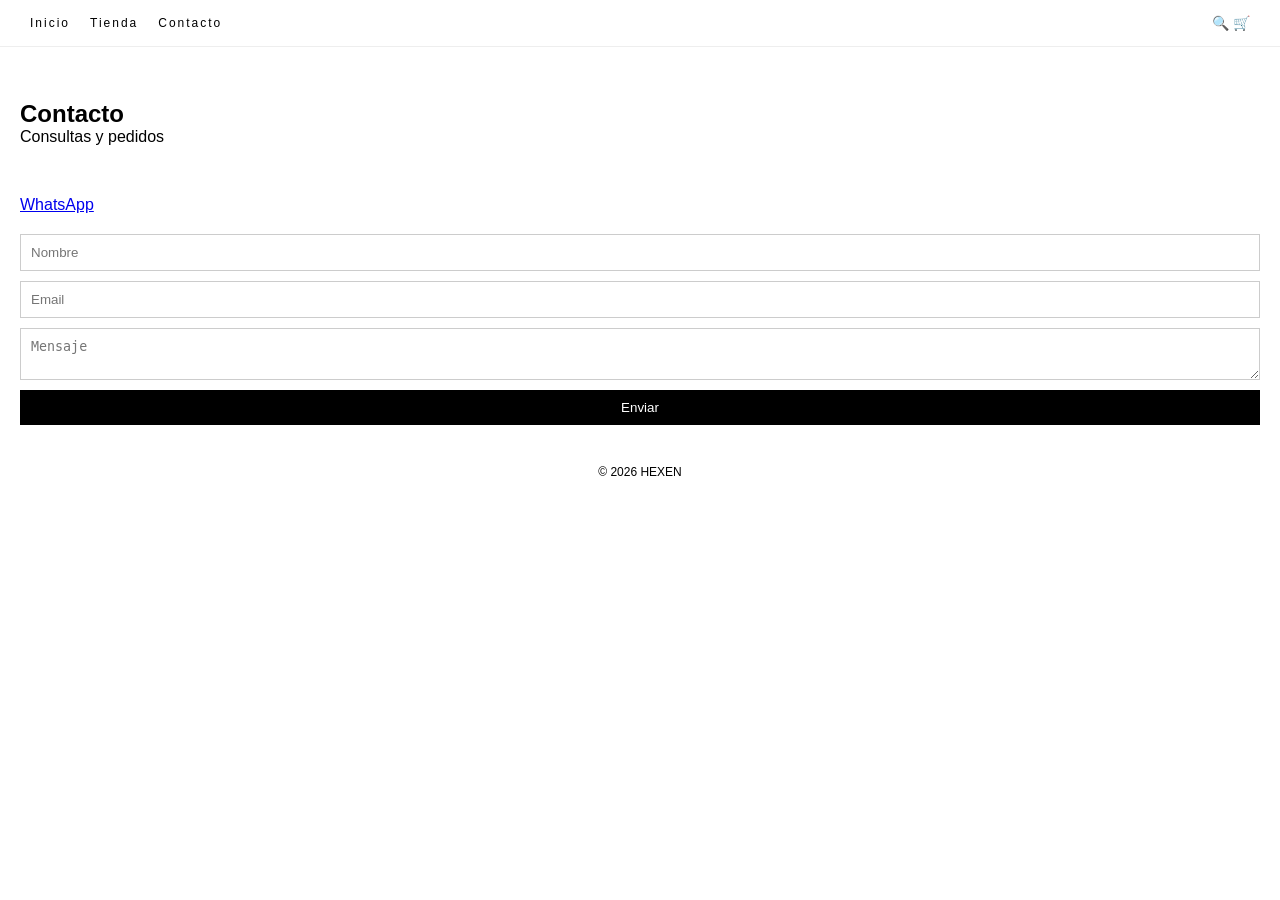
==== contacto.html @ e0e61170 "cambios a hexentienda" ====
<!DOCTYPE html>
<html lang="es">
<head>
<meta charset="UTF-8">
<meta name="viewport" content="width=device-width, initial-scale=1.0">
<title>Contacto | HEXEN</title>

<link rel="stylesheet" href="styles.css">
</head>

<body>

<nav class="navbar">
  <div class="nav-left">
    <a href="index.html">Inicio</a>
    <a href="tienda.html">Tienda</a>
    <a href="contacto.html">Contacto</a>
  </div>
  <div class="nav-right">
    🔍 🛒
  </div>
</nav>

<section class="contacto-hero">
  <h1>Contacto</h1>
  <p>Consultas y pedidos</p>
</section>

<section class="contacto-box">

  <a href="https://wa.me/5492216176827">WhatsApp</a>

  <form class="formulario">
    <input type="text" placeholder="Nombre">
    <input type="email" placeholder="Email">
    <textarea placeholder="Mensaje"></textarea>
    <button>Enviar</button>
  </form>

</section>

<footer>© 2026 HEXEN</footer>

</body>
</html>
---- styles.css ----
/* RESET */
* {
  margin: 0;
  padding: 0;
  box-sizing: border-box;
}

body {
  font-family: 'Montserrat', Arial, sans-serif;
  background: white;
  color: black;
}

/* NAVBAR PRO */
.navbar {
  display: flex;
  justify-content: space-between;
  align-items: center;
  padding: 15px 30px;
  position: fixed;
  width: 100%;
  top: 0;
  background: white;
  z-index: 1000;
  border-bottom: 1px solid #eee;
}

.nav-left {
  display: flex;
  gap: 20px;
}

.nav-left a {
  text-decoration: none;
  color: black;
  font-size: 12px;
  letter-spacing: 2px;
}

.nav-right {
  display: flex;
  gap: 15px;
  font-size: 14px;
}

/* HERO */
.hero {
  position: relative;
  height: 90vh;
  margin-top: 60px;
}

.hero-img {
  width: 100%;
  height: 100%;
  object-fit: cover;
}

.hero::before {
  content: "";
  position: absolute;
  inset: 0;
  background: rgba(255,255,255,0.3);
}

.logo-home {
  position: absolute;
  top: 20px;
  left: 50%;
  transform: translateX(-50%);
  height: 50px;
  z-index: 3;
}

.hero-texto {
  position: absolute;
  top: 60%;
  left: 50%;
  transform: translate(-50%, -50%);
  text-align: center;
  z-index: 2;
  width: 80%;
}

.hero-texto h1 {
  font-size: 20px;
  margin-bottom: 10px;
}

.hero-texto li,
.descripcion {
  font-size: 12px;
}

/* INTRO */
.intro {
  padding: 60px 30px;
}

.intro h2 {
  font-size: 28px;
  margin-bottom: 10px;
}

.intro h3 {
  font-size: 18px;
  margin-bottom: 20px;
}

/* GRID PRO TIENDA */
.grid {
  display: grid;
  grid-template-columns: repeat(2, 1fr);
  gap: 8px;
  padding: 20px;
}

.card {
  aspect-ratio: 3/4;
  overflow: hidden;
  position: relative;
  cursor: pointer;
}

.card img {
  width: 100%;
  height: 100%;
  object-fit: cover;
  transition: transform 0.4s ease;
}

.card:hover img {
  transform: scale(1.05);
}

/* INFO PRODUCTO */
.card-info {
  position: absolute;
  bottom: 0;
  width: 100%;
  background: rgba(255,255,255,0.8);
  padding: 5px;
  font-size: 11px;
  text-align: center;
}

/* TITULOS */
.titulo {
  padding: 20px;
  font-size: 20px;
}

.subtitulo {
  padding: 0 20px;
  margin-top: 20px;
}

/* CONTACTO */
.contacto-hero {
  padding: 100px 20px 30px;
}

.contacto-box {
  padding: 20px;
}

.formulario {
  display: flex;
  flex-direction: column;
  gap: 10px;
  margin-top: 20px;
}

.formulario input,
.formulario textarea {
  padding: 10px;
  border: 1px solid #ccc;
}

button {
  padding: 10px;
  background: black;
  color: white;
  border: none;
}

/* FOOTER */
footer {
  text-align: center;
  padding: 20px;
  font-size: 12px;
}

/* MOBILE */
@media (max-width: 768px) {

  .nav-left a {
    font-size: 10px;
  }

  .hero {
    height: 60vh;
  }

  .grid {
    gap: 6px;
    padding: 10px;
  }

}
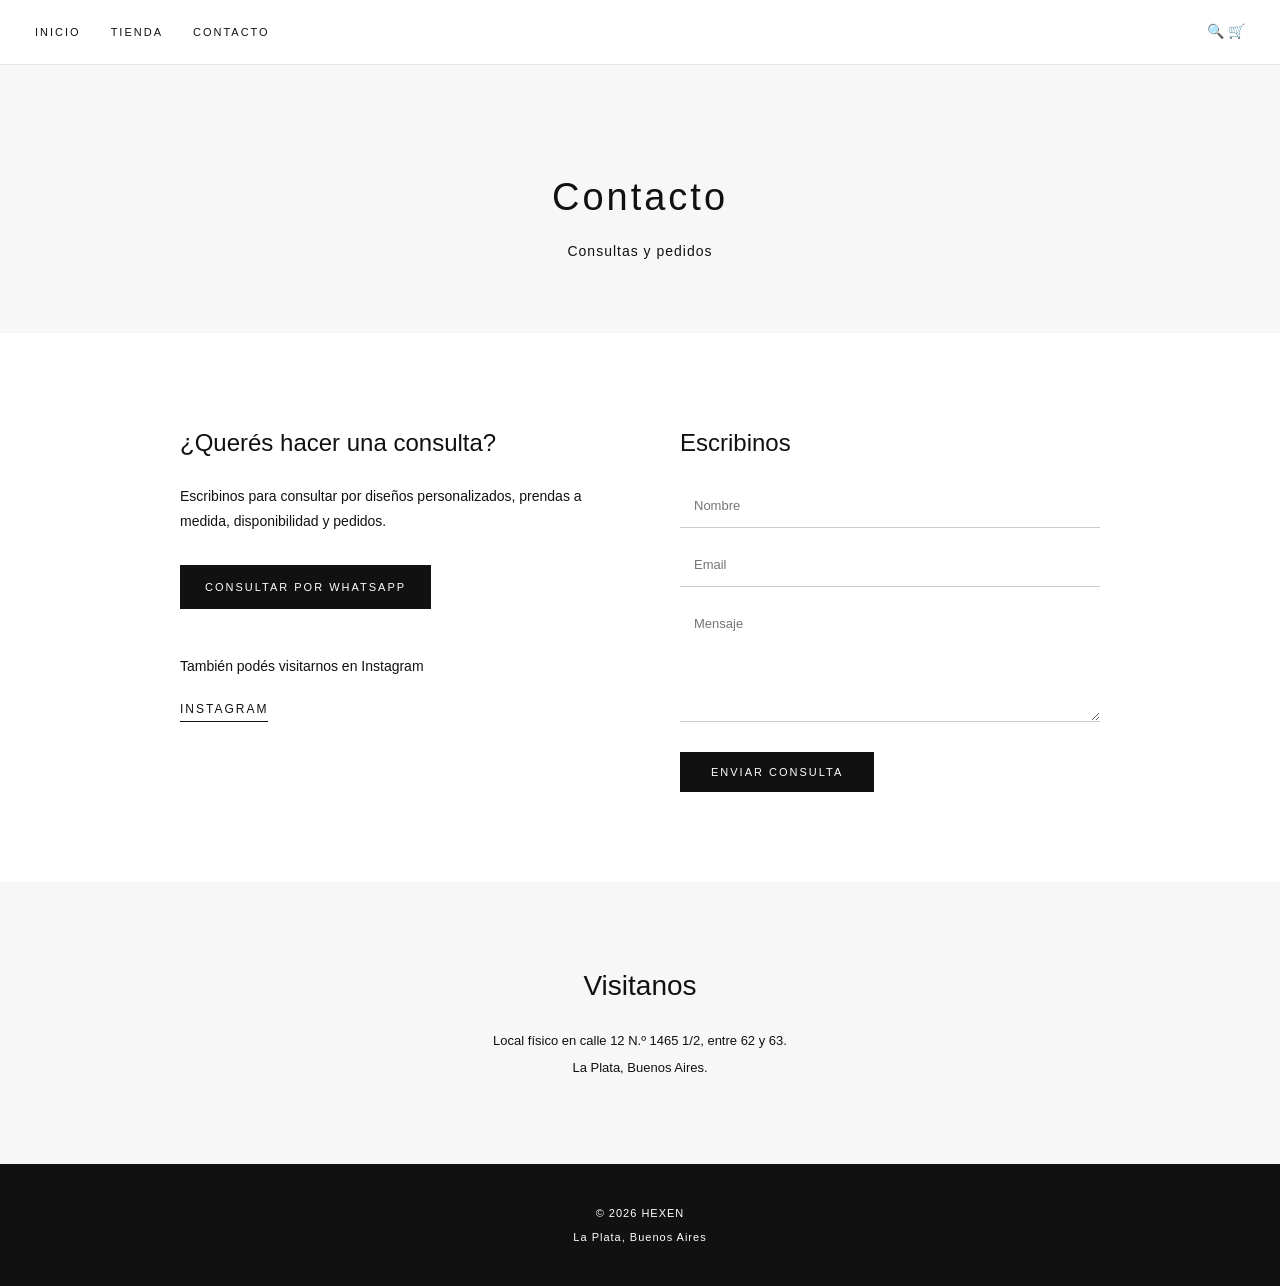
==== commit 87096a3a: "cambios en contacto" ====
--- a/contacto.html
+++ b/contacto.html
@@ -1,45 +1,199 @@
 <!DOCTYPE html>
 <html lang="es">
+
 <head>
-<meta charset="UTF-8">
-<meta name="viewport" content="width=device-width, initial-scale=1.0">
-<title>Contacto | HEXEN</title>
 
-<link rel="stylesheet" href="styles.css">
+  <meta charset="UTF-8">
+
+  <meta name="viewport" content="width=device-width, initial-scale=1.0">
+
+  <title>Contacto | HEXEN</title>
+
+  <meta
+    name="description"
+    content="Contactá con HEXEN para realizar consultas sobre diseños personalizados, prendas a medida y pedidos."
+  >
+
+  <link rel="stylesheet" href="styles.css">
+
 </head>
+
 
 <body>
 
-<nav class="navbar">
-  <div class="nav-left">
-    <a href="index.html">Inicio</a>
-    <a href="tienda.html">Tienda</a>
-    <a href="contacto.html">Contacto</a>
-  </div>
-  <div class="nav-right">
-    🔍 🛒
-  </div>
-</nav>
 
-<section class="contacto-hero">
-  <h1>Contacto</h1>
-  <p>Consultas y pedidos</p>
-</section>
+  <!-- =========================
+       NAVEGACIÓN
+  ========================= -->
 
-<section class="contacto-box">
+  <nav class="navbar">
 
-  <a href="https://wa.me/5492216176827">WhatsApp</a>
+    <div class="nav-left">
 
-  <form class="formulario">
-    <input type="text" placeholder="Nombre">
-    <input type="email" placeholder="Email">
-    <textarea placeholder="Mensaje"></textarea>
-    <button>Enviar</button>
-  </form>
+      <a href="index.html">Inicio</a>
 
-</section>
+      <a href="tienda.html">Tienda</a>
 
-<footer>© 2026 HEXEN</footer>
+      <a href="contacto.html">Contacto</a>
+
+    </div>
+
+
+    <div class="nav-right">
+
+      🔍 🛒
+
+    </div>
+
+  </nav>
+
+
+
+  <!-- =========================
+       ENCABEZADO
+  ========================= -->
+
+  <section class="contacto-hero">
+
+    <h1>Contacto</h1>
+
+    <p>
+      Consultas y pedidos
+    </p>
+
+  </section>
+
+
+
+  <!-- =========================
+       CONTACTO
+  ========================= -->
+
+  <section class="contacto-box">
+
+
+    <div class="contacto-info">
+
+      <h2>¿Querés hacer una consulta?</h2>
+
+      <p>
+        Escribinos para consultar por diseños personalizados,
+        prendas a medida, disponibilidad y pedidos.
+      </p>
+
+
+      <a
+        href="https://wa.me/5492216176827?text=Hola%20HEXEN%2C%20quiero%20hacer%20una%20consulta"
+        class="contacto-whatsapp"
+      >
+
+        Consultar por WhatsApp
+
+      </a>
+
+
+      <p class="instagram-text">
+
+        También podés visitarnos en Instagram
+
+      </p>
+
+
+      <a
+        href="https://www.instagram.com/hexentienda"
+        class="contacto-instagram"
+        target="_blank"
+        rel="noopener"
+      >
+
+        Instagram
+
+      </a>
+
+    </div>
+
+
+
+    <!-- FORMULARIO -->
+
+    <div class="contacto-formulario">
+
+      <h2>Escribinos</h2>
+
+
+      <form class="formulario">
+
+        <input
+          type="text"
+          placeholder="Nombre"
+          required
+        >
+
+
+        <input
+          type="email"
+          placeholder="Email"
+          required
+        >
+
+
+        <textarea
+          placeholder="Mensaje"
+          required
+        ></textarea>
+
+
+        <button type="submit">
+
+          Enviar consulta
+
+        </button>
+
+      </form>
+
+    </div>
+
+
+  </section>
+
+
+
+  <!-- =========================
+       UBICACIÓN
+  ========================= -->
+
+  <section class="ubicacion">
+
+    <h2>Visitanos</h2>
+
+    <p>
+      Local físico en calle 12 N.º 1465 1/2,
+      entre 62 y 63.
+    </p>
+
+    <p>
+      La Plata, Buenos Aires.
+    </p>
+
+  </section>
+
+
+
+  <!-- =========================
+       FOOTER
+  ========================= -->
+
+  <footer class="footer">
+
+    <p>© 2026 HEXEN</p>
+
+    <p>
+      La Plata, Buenos Aires
+    </p>
+
+  </footer>
+
 
 </body>
+
 </html>
--- a/styles.css
+++ b/styles.css
@@ -1,210 +1,989 @@
-/* RESET */
+/* =========================
+   RESET
+========================= */
+
 * {
   margin: 0;
   padding: 0;
   box-sizing: border-box;
 }
 
+html {
+  scroll-behavior: smooth;
+}
+
 body {
   font-family: 'Montserrat', Arial, sans-serif;
-  background: white;
-  color: black;
-}
-
-/* NAVBAR PRO */
+  background: #fff;
+  color: #111;
+  line-height: 1.7;
+}
+
+
+/* =========================
+   NAVEGACIÓN
+========================= */
+
 .navbar {
+  position: fixed;
+  top: 0;
+  left: 0;
+  width: 100%;
+  height: 65px;
+
   display: flex;
   justify-content: space-between;
   align-items: center;
-  padding: 15px 30px;
-  position: fixed;
-  width: 100%;
-  top: 0;
-  background: white;
+
+  padding: 0 35px;
+
+  background: rgba(255, 255, 255, 0.96);
+  border-bottom: 1px solid #e5e5e5;
+
   z-index: 1000;
-  border-bottom: 1px solid #eee;
 }
 
 .nav-left {
   display: flex;
-  gap: 20px;
+  gap: 30px;
 }
 
 .nav-left a {
+  color: #111;
   text-decoration: none;
-  color: black;
-  font-size: 12px;
+
+  font-size: 11px;
+  font-weight: 400;
   letter-spacing: 2px;
+  text-transform: uppercase;
+
+  transition: opacity 0.3s ease;
+}
+
+.nav-left a:hover {
+  opacity: 0.5;
 }
 
 .nav-right {
   display: flex;
   gap: 15px;
+
   font-size: 14px;
 }
 
-/* HERO */
+
+/* =========================
+   HERO
+========================= */
+
 .hero {
   position: relative;
+
+  width: 100%;
   height: 90vh;
-  margin-top: 60px;
+
+  margin-top: 65px;
+
+  overflow: hidden;
 }
 
 .hero-img {
   width: 100%;
   height: 100%;
+
   object-fit: cover;
-}
+  display: block;
+}
+
+
+/* Capa blanca muy suave */
 
 .hero::before {
   content: "";
+
   position: absolute;
   inset: 0;
-  background: rgba(255,255,255,0.3);
-}
+
+  background: rgba(255, 255, 255, 0.18);
+
+  z-index: 1;
+}
+
+
+/* LOGO */
 
 .logo-home {
   position: absolute;
-  top: 20px;
+
+  top: 25px;
   left: 50%;
+
   transform: translateX(-50%);
-  height: 50px;
+
+  height: 55px;
+  width: auto;
+
+  object-fit: contain;
+
   z-index: 3;
 }
+
+
+/* TEXTO HERO */
 
 .hero-texto {
   position: absolute;
-  top: 60%;
+
+  top: 58%;
   left: 50%;
+
   transform: translate(-50%, -50%);
+
+  width: min(700px, 85%);
+
   text-align: center;
+
   z-index: 2;
-  width: 80%;
 }
 
 .hero-texto h1 {
-  font-size: 20px;
-  margin-bottom: 10px;
-}
-
-.hero-texto li,
+  margin-bottom: 20px;
+
+  font-size: clamp(26px, 4vw, 48px);
+
+  font-weight: 400;
+  letter-spacing: 2px;
+
+  line-height: 1.2;
+}
+
 .descripcion {
-  font-size: 12px;
-}
-
-/* INTRO */
+  margin: 12px auto;
+
+  max-width: 600px;
+
+  font-size: 14px;
+  font-weight: 300;
+
+  line-height: 1.8;
+}
+
+
+/* =========================
+   BOTONES
+========================= */
+
+.btn {
+  display: inline-block;
+
+  margin-top: 25px;
+
+  padding: 12px 28px;
+
+  background: #111;
+  color: #fff;
+
+  text-decoration: none;
+
+  font-size: 11px;
+  letter-spacing: 2px;
+  text-transform: uppercase;
+
+  border: 1px solid #111;
+
+  transition: all 0.3s ease;
+}
+
+.btn:hover {
+  background: #fff;
+  color: #111;
+}
+
+
+/* =========================
+   INTRO
+========================= */
+
 .intro {
-  padding: 60px 30px;
+  max-width: 1000px;
+
+  margin: 0 auto;
+
+  padding: 100px 40px;
 }
 
 .intro h2 {
-  font-size: 28px;
-  margin-bottom: 10px;
+  margin-bottom: 15px;
+
+  font-size: 32px;
+  font-weight: 400;
+  letter-spacing: 1px;
 }
 
 .intro h3 {
-  font-size: 18px;
+  margin-bottom: 25px;
+
+  font-size: 17px;
+  font-weight: 400;
+  letter-spacing: 1px;
+}
+
+.intro p {
+  max-width: 850px;
+
   margin-bottom: 20px;
-}
-
-/* GRID PRO TIENDA */
+
+  font-size: 14px;
+  font-weight: 300;
+
+  line-height: 2;
+}
+
+
+/* =========================
+   ASESORAMIENTO
+========================= */
+
+.about {
+  padding: 90px 40px;
+
+  background: #f7f7f7;
+
+  text-align: center;
+}
+
+.about h2 {
+  margin-bottom: 35px;
+
+  font-size: 30px;
+  font-weight: 400;
+}
+
+.about ul {
+  max-width: 600px;
+
+  margin: 0 auto 30px;
+
+  padding: 0;
+
+  list-style: none;
+}
+
+.about li {
+  padding: 10px 0;
+
+  border-bottom: 1px solid #ddd;
+
+  font-size: 13px;
+  font-weight: 300;
+}
+
+.about p {
+  max-width: 650px;
+
+  margin: 30px auto 0;
+
+  font-size: 14px;
+  font-weight: 300;
+}
+
+
+/* =========================
+   PORTFOLIO / DISEÑOS
+========================= */
+
+.portfolio {
+  padding: 90px 30px;
+}
+
+.titulo {
+  margin-bottom: 35px;
+
+  text-align: center;
+
+  font-size: 30px;
+  font-weight: 400;
+  letter-spacing: 2px;
+}
+
+
+/* =========================
+   CARRUSEL DE DISEÑOS
+========================= */
+
 .grid {
-  display: grid;
-  grid-template-columns: repeat(2, 1fr);
-  gap: 8px;
-  padding: 20px;
-}
+  display: flex;
+  gap: 10px;
+
+  max-width: 1200px;
+  margin: 0 auto;
+
+  overflow: hidden;
+}
+
+
+/* TARJETAS */
 
 .card {
-  aspect-ratio: 3/4;
+  position: relative;
+
+  flex: 0 0 calc(25% - 8px);
+
+  aspect-ratio: 3 / 4;
+
   overflow: hidden;
-  position: relative;
+
+  background: #f5f5f5;
+
   cursor: pointer;
 }
+
+
+/* IMÁGENES */
 
 .card img {
   width: 100%;
   height: 100%;
+
+  display: block;
+
   object-fit: cover;
-  transition: transform 0.4s ease;
-}
+
+  transition: transform 0.6s ease;
+}
+
 
 .card:hover img {
-  transform: scale(1.05);
-}
-
-/* INFO PRODUCTO */
+  transform: scale(1.04);
+}
+
+.card img {
+  width: 100%;
+  height: 100%;
+
+  display: block;
+
+  object-fit: cover;
+
+  transition: transform 0.6s ease;
+}
+
+.card:hover img {
+  transform: scale(1.04);
+}
+
+
+/* NOMBRE DEL DISEÑO */
+
 .card-info {
   position: absolute;
+
   bottom: 0;
+  left: 0;
+
   width: 100%;
-  background: rgba(255,255,255,0.8);
-  padding: 5px;
+
+  padding: 12px;
+
+  background: rgba(255, 255, 255, 0.9);
+
+  color: #111;
+
+  text-align: center;
+
   font-size: 11px;
+
+  letter-spacing: 1px;
+}
+
+
+/* =========================
+   CONTACTO
+========================= */
+
+.contacto {
+  padding: 100px 30px;
+
   text-align: center;
-}
-
-/* TITULOS */
+
+  background: #f7f7f7;
+}
+
+.contacto h2 {
+  margin-bottom: 15px;
+
+  font-size: 32px;
+  font-weight: 400;
+}
+
+.contacto p {
+  margin-bottom: 15px;
+
+  font-size: 14px;
+  font-weight: 300;
+}
+
+
+/* =========================
+   BOTONES FLOTANTES
+========================= */
+
+.whatsapp-float,
+.instagram-float {
+  position: fixed;
+
+  right: 20px;
+
+  width: 48px;
+  height: 48px;
+
+  display: flex;
+
+  align-items: center;
+  justify-content: center;
+
+  background: #111;
+  color: #fff;
+
+  text-decoration: none;
+
+  font-size: 10px;
+
+  z-index: 999;
+
+  transition: all 0.3s ease;
+}
+
+.whatsapp-float {
+  bottom: 80px;
+}
+
+.instagram-float {
+  bottom: 20px;
+}
+
+.whatsapp-float:hover,
+.instagram-float:hover {
+  background: #555;
+}
+
+
+/* =========================
+   FOOTER
+========================= */
+
+.footer {
+  padding: 35px 20px;
+
+  background: #111;
+  color: #fff;
+
+  text-align: center;
+
+  font-size: 11px;
+  letter-spacing: 1px;
+}
+
+.footer p {
+  margin: 5px 0;
+}
+
+
+/* =========================
+   RESPONSIVE / CELULAR
+========================= */
+
+@media (max-width: 768px) {
+
+  /* NAV */
+
+  .navbar {
+    height: 60px;
+
+    padding: 0 15px;
+  }
+
+  .nav-left {
+    gap: 12px;
+  }
+
+  .nav-left a {
+    font-size: 9px;
+    letter-spacing: 1px;
+  }
+
+  .nav-right {
+    font-size: 12px;
+  }
+
+
+ 
+/* HERO */
+
+.hero {
+  height: 75vh;
+
+  margin-top: 60px;
+}
+
+.logo-home {
+  top: 20px;
+
+  height: 42px;
+}
+
+.hero-texto {
+  width: 88%;
+
+  top: 58%;
+}
+  .hero-texto h1 {
+    font-size: 25px;
+
+    letter-spacing: 1px;
+  }
+
+  .descripcion {
+    font-size: 12px;
+
+    line-height: 1.7;
+  }
+
+
+  /* INTRO */
+
+  .intro {
+    padding: 70px 25px;
+  }
+
+  .intro h2 {
+    font-size: 26px;
+  }
+
+  .intro h3 {
+    font-size: 16px;
+  }
+
+  .intro p {
+    font-size: 13px;
+
+    line-height: 1.8;
+  }
+
+
+  /* ASESORAMIENTO */
+
+  .about {
+    padding: 70px 25px;
+  }
+
+  .about h2 {
+    font-size: 25px;
+  }
+
+
+ /* GALERÍA */
+
+.portfolio {
+  padding: 70px 10px;
+}
+
 .titulo {
-  padding: 20px;
-  font-size: 20px;
-}
-
-.subtitulo {
-  padding: 0 20px;
-  margin-top: 20px;
-}
-
-/* CONTACTO */
+  font-size: 25px;
+}
+
+
+/* CARRUSEL EN CELULAR */
+
+.grid {
+  display: flex;
+
+  gap: 8px;
+
+  overflow-x: auto;
+
+  scroll-behavior: smooth;
+
+  scrollbar-width: none;
+}
+
+.grid::-webkit-scrollbar {
+  display: none;
+}
+
+
+/* UNA IMAGEN GRANDE Y PARTE DE LA SIGUIENTE */
+
+.card {
+  flex: 0 0 75%;
+}
+
+.card-info {
+  padding: 8px;
+
+  font-size: 9px;
+}
+
+
+  /* CONTACTO */
+
+  .contacto {
+    padding: 70px 25px;
+  }
+
+  .contacto h2 {
+    font-size: 27px;
+  }
+
+
+  /* BOTONES FLOTANTES */
+
+  .whatsapp-float,
+  .instagram-float {
+    width: 42px;
+    height: 42px;
+
+    right: 15px;
+  }
+
+  .whatsapp-float {
+    bottom: 70px;
+  }
+
+  .instagram-float {
+    bottom: 15px;
+  }
+
+
+  /* FOOTER */
+
+  .footer {
+    padding: 30px 15px;
+
+    font-size: 10px;
+  }
+
+}
+/* =========================
+   CONTACTO
+========================= */
+
 .contacto-hero {
-  padding: 100px 20px 30px;
-}
+
+  margin-top: 65px;
+
+  padding: 100px 30px 70px;
+
+  text-align: center;
+
+  background: #f7f7f7;
+}
+
+
+.contacto-hero h1 {
+
+  font-size: 38px;
+
+  font-weight: 400;
+
+  letter-spacing: 3px;
+
+  margin-bottom: 10px;
+}
+
+
+.contacto-hero p {
+
+  font-size: 14px;
+
+  font-weight: 300;
+
+  letter-spacing: 1px;
+}
+
+
+
+/* =========================
+   CAJA CONTACTO
+========================= */
 
 .contacto-box {
-  padding: 20px;
-}
+
+  max-width: 1000px;
+
+  margin: 0 auto;
+
+  padding: 90px 40px;
+
+  display: grid;
+
+  grid-template-columns: 1fr 1fr;
+
+  gap: 80px;
+
+  align-items: start;
+}
+
+
+
+/* INFORMACIÓN */
+
+.contacto-info h2,
+.contacto-formulario h2 {
+
+  font-size: 24px;
+
+  font-weight: 400;
+
+  margin-bottom: 20px;
+}
+
+
+.contacto-info p {
+
+  font-size: 14px;
+
+  font-weight: 300;
+
+  line-height: 1.8;
+
+  margin-bottom: 30px;
+}
+
+
+
+/* BOTÓN WHATSAPP */
+
+.contacto-whatsapp {
+
+  display: inline-block;
+
+  padding: 13px 25px;
+
+  background: #111;
+
+  color: #fff;
+
+  text-decoration: none;
+
+  font-size: 11px;
+
+  letter-spacing: 2px;
+
+  text-transform: uppercase;
+
+  transition: all 0.3s ease;
+}
+
+
+.contacto-whatsapp:hover {
+
+  background: #fff;
+
+  color: #111;
+
+  border: 1px solid #111;
+}
+
+
+
+/* INSTAGRAM */
+
+.instagram-text {
+
+  margin-top: 45px;
+
+  margin-bottom: 15px !important;
+}
+
+
+.contacto-instagram {
+
+  color: #111;
+
+  text-decoration: none;
+
+  font-size: 12px;
+
+  letter-spacing: 2px;
+
+  text-transform: uppercase;
+
+  border-bottom: 1px solid #111;
+
+  padding-bottom: 5px;
+}
+
+
+
+/* =========================
+   FORMULARIO
+========================= */
 
 .formulario {
+
   display: flex;
+
   flex-direction: column;
-  gap: 10px;
-  margin-top: 20px;
-}
+
+  gap: 15px;
+}
+
 
 .formulario input,
 .formulario textarea {
-  padding: 10px;
-  border: 1px solid #ccc;
-}
-
-button {
-  padding: 10px;
-  background: black;
-  color: white;
+
+  width: 100%;
+
+  padding: 14px;
+
   border: none;
-}
-
-/* FOOTER */
-footer {
+
+  border-bottom: 1px solid #ccc;
+
+  background: transparent;
+
+  font-family: 'Montserrat', Arial, sans-serif;
+
+  font-size: 13px;
+
+  outline: none;
+}
+
+
+.formulario textarea {
+
+  height: 120px;
+
+  resize: vertical;
+}
+
+
+.formulario input:focus,
+.formulario textarea:focus {
+
+  border-bottom: 1px solid #111;
+}
+
+
+.formulario button {
+
+  align-self: flex-start;
+
+  margin-top: 15px;
+
+  padding: 13px 30px;
+
+  background: #111;
+
+  color: #fff;
+
+  border: 1px solid #111;
+
+  font-family: 'Montserrat', Arial, sans-serif;
+
+  font-size: 11px;
+
+  letter-spacing: 2px;
+
+  text-transform: uppercase;
+
+  cursor: pointer;
+
+  transition: all 0.3s ease;
+}
+
+
+.formulario button:hover {
+
+  background: #fff;
+
+  color: #111;
+}
+
+
+
+/* =========================
+   UBICACIÓN
+========================= */
+
+.ubicacion {
+
+  padding: 80px 30px;
+
+  background: #f7f7f7;
+
   text-align: center;
-  padding: 20px;
-  font-size: 12px;
-}
-
-/* MOBILE */
+}
+
+
+.ubicacion h2 {
+
+  font-size: 28px;
+
+  font-weight: 400;
+
+  margin-bottom: 20px;
+}
+
+
+.ubicacion p {
+
+  font-size: 13px;
+
+  font-weight: 300;
+
+  margin: 5px 0;
+}
+
+
+
+/* =========================
+   CELULAR
+========================= */
+
 @media (max-width: 768px) {
 
-  .nav-left a {
-    font-size: 10px;
-  }
-
-  .hero {
-    height: 60vh;
-  }
-
-  .grid {
-    gap: 6px;
-    padding: 10px;
+  .contacto-hero {
+
+    margin-top: 60px;
+
+    padding: 80px 20px 60px;
+  }
+
+
+  .contacto-hero h1 {
+
+    font-size: 30px;
+  }
+
+
+  .contacto-box {
+
+    grid-template-columns: 1fr;
+
+    gap: 60px;
+
+    padding: 70px 25px;
+  }
+
+
+  .contacto-info h2,
+  .contacto-formulario h2 {
+
+    font-size: 21px;
+  }
+
+
+  .contacto-info p {
+
+    font-size: 13px;
+  }
+
+
+  .ubicacion {
+
+    padding: 60px 25px;
   }
 
 }
